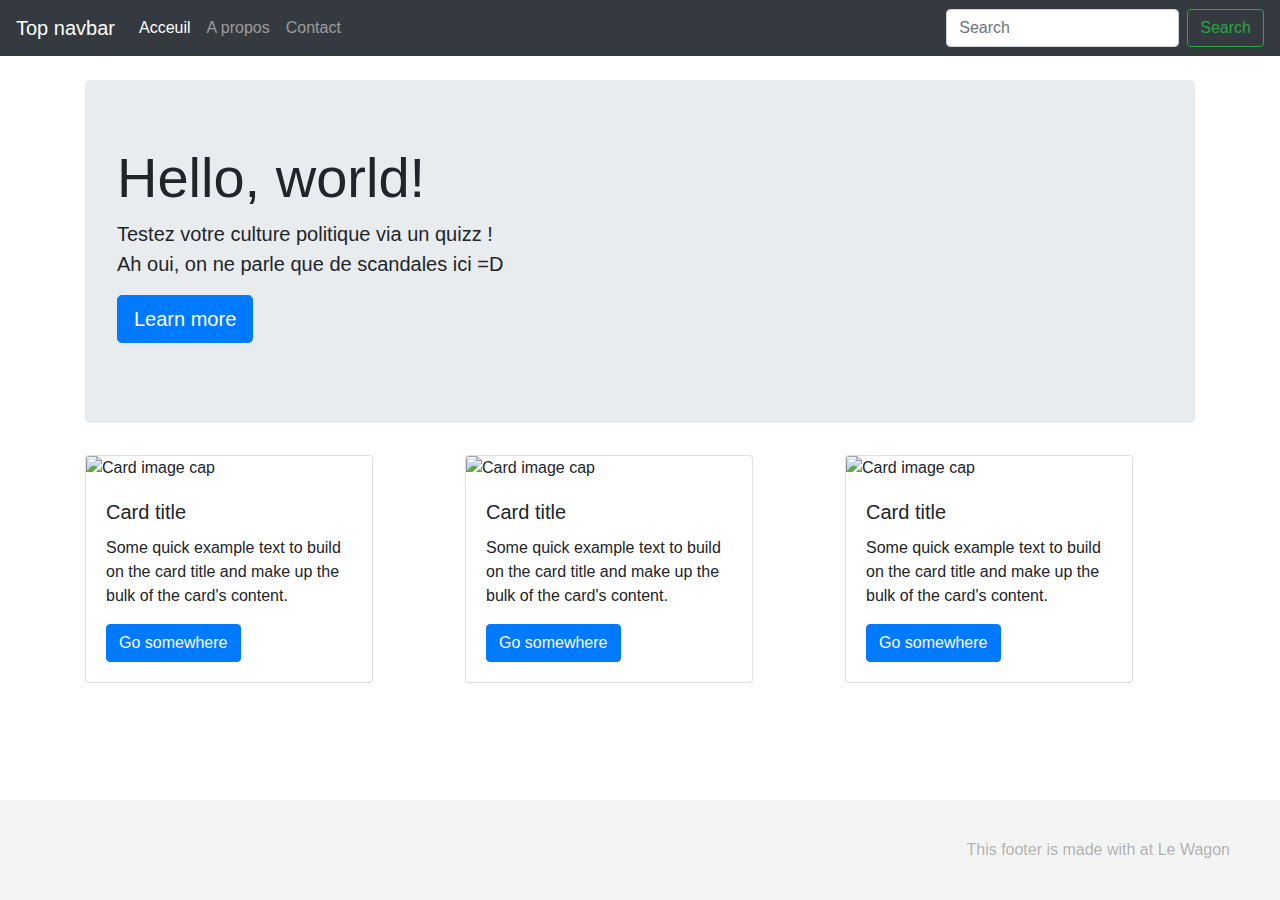
==== index.html @ 042d2133 "Initial commit" ====
<!DOCTYPE html>
<html lang="fr">
  <head>
    <meta charset="UTF-8" />
    <meta name="viewport" content="width=device-width, initial-scale=1.0" />
    <meta http-equiv="X-UA-Compatible" content="ie=edge" />
    <!-- Bootstrap CSS -->
    <link
      rel="stylesheet"
      href="https://stackpath.bootstrapcdn.com/bootstrap/4.3.1/css/bootstrap.min.css"
      integrity="sha384-ggOyR0iXCbMQv3Xipma34MD+dH/1fQ784/j6cY/iJTQUOhcWr7x9JvoRxT2MZw1T"
      crossorigin="anonymous"
    />
    <!-- jQuery -->
    <script src="https://ajax.googleapis.com/ajax/libs/jquery/3.4.1/jquery.min.js"></script>
    <!-- Font Awesome -->
    <script
      src="https://kit.fontawesome.com/f01baf4271.js"
      crossorigin="anonymous"
    ></script>
    <!-- Sweet Alert2 -->
    <script src="https://cdn.jsdelivr.net/npm/sweetalert2@9"></script>
    <!-- My scripts -->
    <script src="script.js"></script>
    <!-- My CSS -->
    <link rel="stylesheet" href="style.css" />
    <title>Elus justiciables</title>
  </head>
  <body>
    <div id="navbar"></div>

    <div class="container">
      <div id="jumbotron"></div>
      <div id="people"></div> <!-- Cards -->
    </div>

    <div id="footer"></div>
    <!-- Bootstrap -->
    <script
      src="https://cdnjs.cloudflare.com/ajax/libs/popper.js/1.14.7/umd/popper.min.js"
      integrity="sha384-UO2eT0CpHqdSJQ6hJty5KVphtPhzWj9WO1clHTMGa3JDZwrnQq4sF86dIHNDz0W1"
      crossorigin="anonymous"
    ></script>
    <script
      src="https://stackpath.bootstrapcdn.com/bootstrap/4.3.1/js/bootstrap.min.js"
      integrity="sha384-JjSmVgyd0p3pXB1rRibZUAYoIIy6OrQ6VrjIEaFf/nJGzIxFDsf4x0xIM+B07jRM"
      crossorigin="anonymous"
    ></script>
  </body>
</html>
---- style.css ----
/* Footer */
.footer {
    background: #F4F4F4;
    display: flex;
    align-items: center;
    justify-content: space-between;
    height: 100px;
    padding: 0px 50px;
    color: rgba(0,0,0,0.3);
    bottom: 0;
    position: fixed;
    width: 100%;
  }
  .footer-links {
    display: flex;
    align-items: center;
  }
  .footer-links a {
    color: black;
    opacity: 0.15;
    text-decoration: none;
    font-size: 24px;
    padding: 0px 10px;
  }
  .footer-links a:hover {
    opacity: 1;
  }
  .footer .fa-heart {
    color: #D23333;
  }


/* Cards */
  .card {
    transition: transform .2s; /* Animation */
  }

  .card:hover {
    border: goldenrod solid 2px;
    transform: scale(1.05); /* (150% zoom - Note: if the zoom is too large, it will go outside of the viewport) */
  }
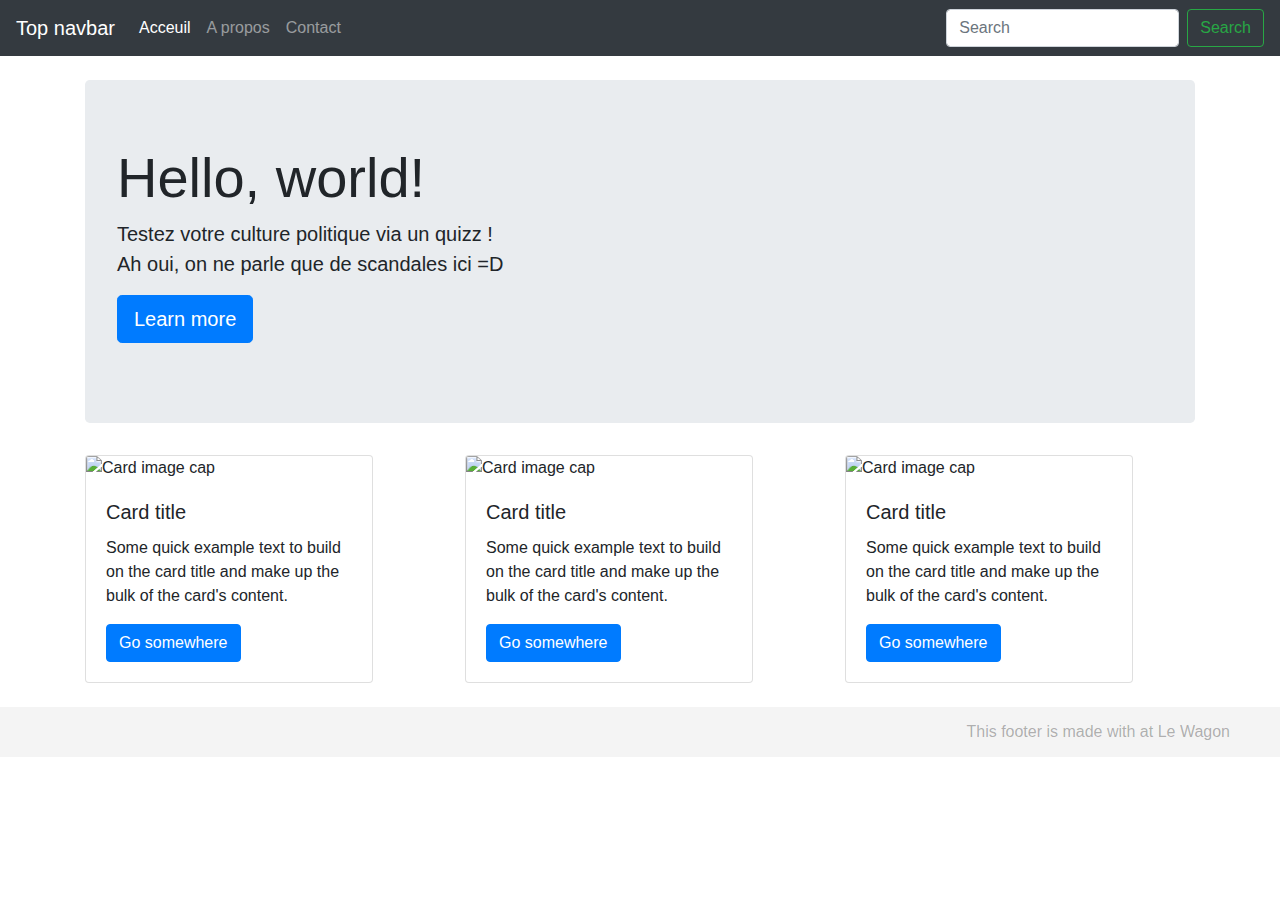
==== commit a8052f8a: "Added some seeds() and random()" ====
--- a/index.html
+++ b/index.html
@@ -20,8 +20,13 @@
     ></script>
     <!-- Sweet Alert2 -->
     <script src="https://cdn.jsdelivr.net/npm/sweetalert2@9"></script>
+    <!-- My script de constitution de page -->
+    <script src="script.js"></script>
     <!-- My scripts -->
-    <script src="script.js"></script>
+    <script src="classes.js"></script>
+    <script src="seeds.js"></script>
+    <script src="game.js"></script>
+
     <!-- My CSS -->
     <link rel="stylesheet" href="style.css" />
     <title>Elus justiciables</title>
@@ -31,7 +36,7 @@
 
     <div class="container">
       <div id="jumbotron"></div>
-      <div id="people"></div> <!-- Cards -->
+      <div id="people-cards"></div>       <!-- Cards -->
     </div>
 
     <div id="footer"></div>
--- a/style.css
+++ b/style.css
@@ -4,12 +4,12 @@
     display: flex;
     align-items: center;
     justify-content: space-between;
-    height: 100px;
+    height: 50px;
     padding: 0px 50px;
     color: rgba(0,0,0,0.3);
     bottom: 0;
-    position: fixed;
     width: 100%;
+    margin-top: 1.5rem;
   }
   .footer-links {
     display: flex;
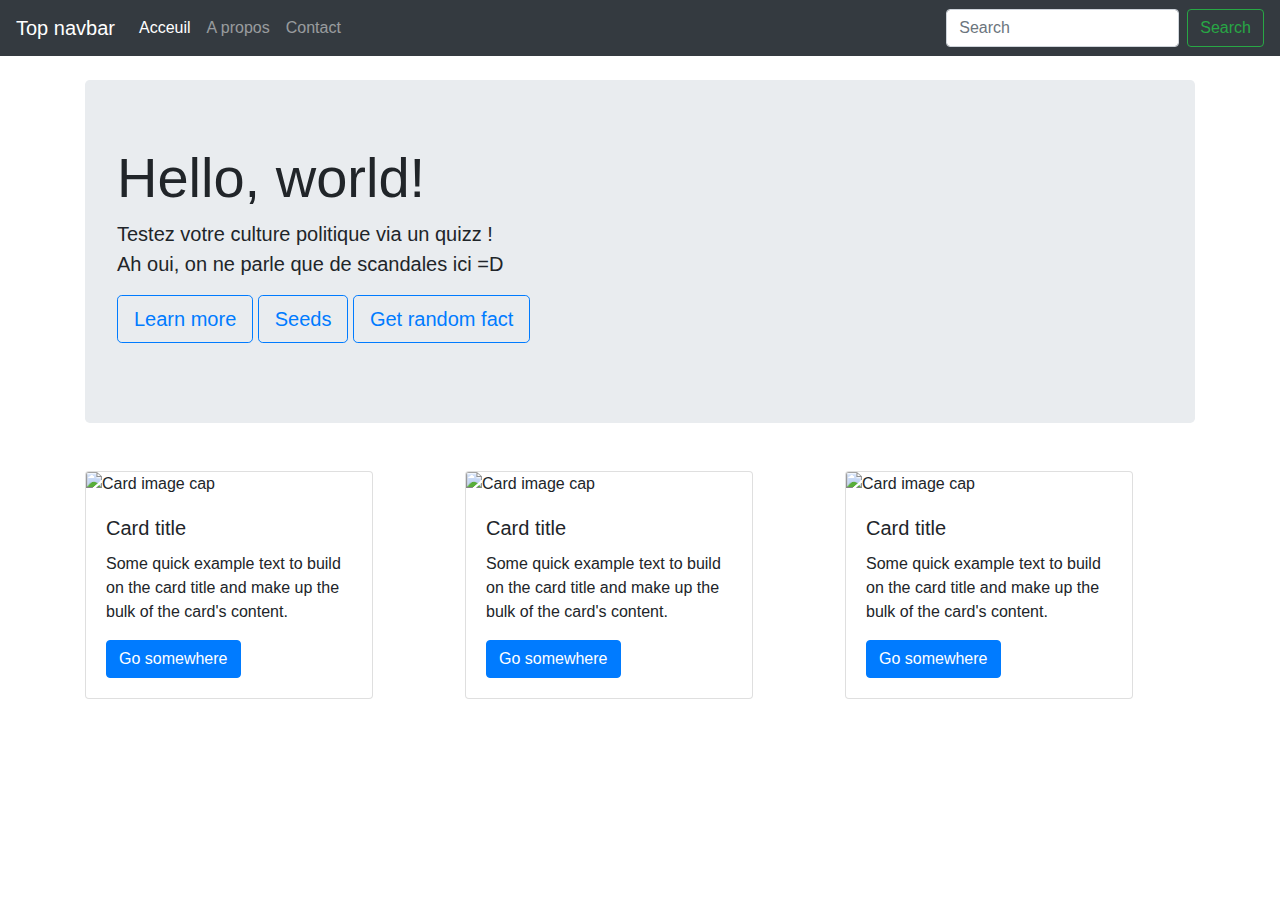
==== commit cb4c8032: "Seeds and InjectRandomFact, pic on local folder for 3 ppl, removed footer" ====
--- a/index.html
+++ b/index.html
@@ -36,6 +36,7 @@
 
     <div class="container">
       <div id="jumbotron"></div>
+      <div id="well"></div>               <!-- Well (fact) -->
       <div id="people-cards"></div>       <!-- Cards -->
     </div>
 
--- a/style.css
+++ b/style.css
@@ -7,9 +7,10 @@
     height: 50px;
     padding: 0px 50px;
     color: rgba(0,0,0,0.3);
+    position: fixed;
     bottom: 0;
     width: 100%;
-    margin-top: 1.5rem;
+    margin-top: 1.5rem!important;
   }
   .footer-links {
     display: flex;
@@ -37,6 +38,11 @@
 
   .card:hover {
     border: goldenrod solid 2px;
-    transform: scale(1.05); /* (150% zoom - Note: if the zoom is too large, it will go outside of the viewport) */
+    transform: scale(1.00); /* (150% zoom - Note: if the zoom is too large, it will go outside of the viewport) */
   }
 
+  /* Well */
+#well {
+text-align: center;
+margin: 3rem;
+}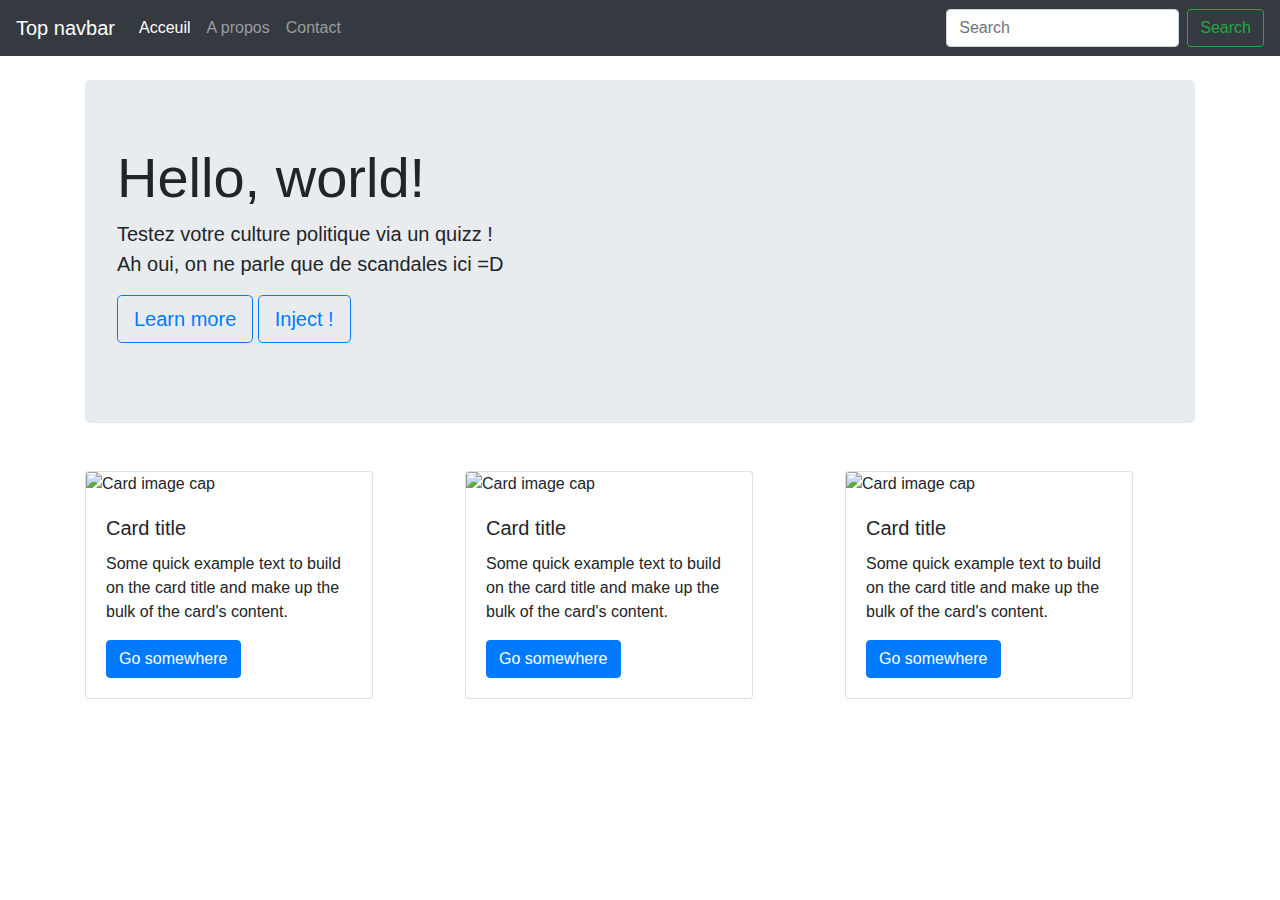
==== commit 8dfb3424: "added Randomjs library + improve Random + improve Inject" ====
--- a/index.html
+++ b/index.html
@@ -18,6 +18,7 @@
       src="https://kit.fontawesome.com/f01baf4271.js"
       crossorigin="anonymous"
     ></script>
+    <script src="underscore.js"></script>
     <!-- Sweet Alert2 -->
     <script src="https://cdn.jsdelivr.net/npm/sweetalert2@9"></script>
     <!-- My script de constitution de page -->
